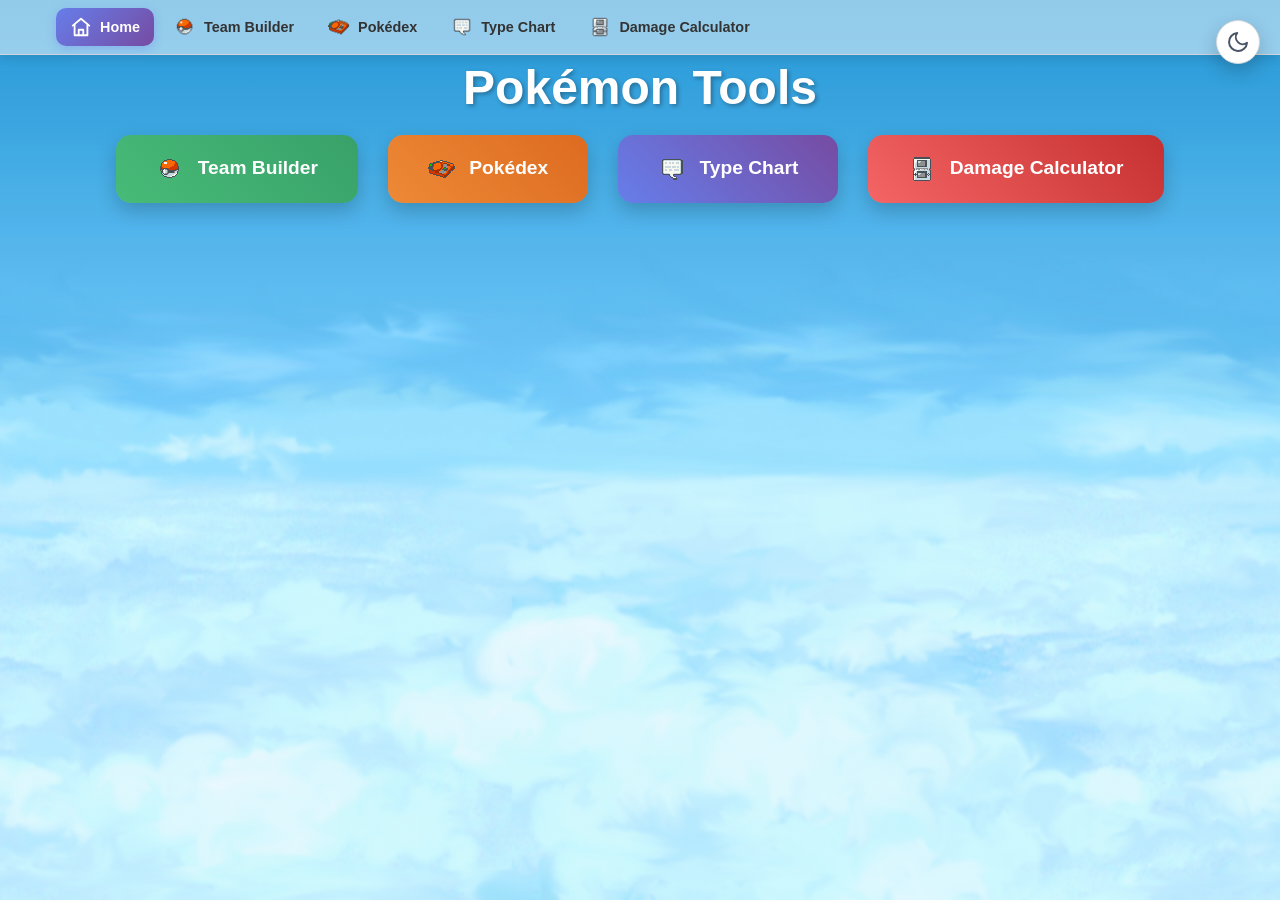
==== pages/index.html @ 104005f9 "initial version" ====
<!DOCTYPE html>
<html lang="en">
<head>
    <meta charset="UTF-8">
    <meta name="viewport" content="width=device-width, initial-scale=1.0">
    <title>Pokémon Tools - Home</title>
    <link rel="icon" type="image/png" href="../assets/images/Battle/icon_ball.png">
    <link rel="stylesheet" href="../css/main.css">
</head>
<body>
    <div class="night-stars" id="night-stars"></div>
    <button class="theme-toggle" onclick="toggleTheme()" title="Cambiar tema" aria-label="Cambiar tema">
        <svg class="theme-icon icon-moon" viewBox="0 0 24 24" fill="none" stroke="currentColor" stroke-width="2" stroke-linecap="round" stroke-linejoin="round"><path d="M21 12.79A9 9 0 1 1 11.21 3 7 7 0 0 0 21 12.79z"/></svg>
        <svg class="theme-icon icon-sun" viewBox="0 0 24 24" fill="none" stroke="currentColor" stroke-width="2" stroke-linecap="round" stroke-linejoin="round"><circle cx="12" cy="12" r="4"/><path d="M12 2v2M12 20v2M4.93 4.93l1.41 1.41M17.66 17.66l1.41 1.41M2 12h2M20 12h2M6.34 17.66l-1.41 1.41M19.07 4.93l-1.41 1.41"/></svg>
    </button>
    <div class="container">
        <h1 class="title">Pokémon Tools</h1>
        
        <div class="buttons-container">
            <a href="team-builder.html" class="nav-button team-builder">
                <img src="../assets/images/Icons/menuPokemon.png" alt="" class="nav-icon">
                Team Builder
            </a>
            <a href="pokedex.html" class="nav-button pokedex">
                <img src="../assets/images/Icons/menuPokedex.png" alt="" class="nav-icon">
                Pokédex
            </a>
            <a href="type-calculator.html" class="nav-button type-calculator">
                <img src="../assets/images/Icons/menuOptions.png" alt="" class="nav-icon">
                Type Chart
            </a>
            <a href="damage-calculator.html" class="nav-button damage-calculator">
                <img src="../assets/images/Icons/menuPokegear.png" alt="" class="nav-icon">
                Damage Calculator
            </a>
        </div>
    </div>
    <script src="../js/nav.js"></script>
    <script src="../js/theme.js"></script>
</body>
</html>
---- css/main.css ----
/* Variables CSS para temas */
:root {
    --bg-gradient: linear-gradient(135deg, #667eea 0%, #764ba2 100%);
    --text-primary: #333;
    --text-white: white;
    --bg-white: white;
    --border-color: #d1d5db;
    --shadow: 0 8px 20px rgba(0,0,0,0.2);
}

[data-theme="dark"] {
    --bg-gradient: linear-gradient(135deg, #1a202c 0%, #2d3748 100%);
    --text-primary: #f7fafc;
    --text-white: #f7fafc;
    --bg-white: #2d3748;
    --border-color: #4a5568;
    --shadow: 0 8px 20px rgba(0,0,0,0.4);
}

/* Barra de navegación compartida entre secciones */
.app-nav {
    position: sticky;
    top: 0;
    z-index: 900;
    width: 100%;
    background: color-mix(in srgb, var(--bg-white) 50%, transparent);
    border-bottom: 1px solid var(--border-color);
    box-shadow: 0 2px 10px rgba(0, 0, 0, 0.12);
}

.app-nav-inner {
    max-width: 1200px;
    margin: 0 auto;
    display: flex;
    flex-wrap: wrap;
    align-items: center;
    gap: 6px;
    padding: 8px 64px 8px 16px; /* espacio a la derecha para el botón de tema */
}

.app-nav-link {
    display: inline-flex;
    align-items: center;
    gap: 8px;
    padding: 8px 14px;
    border-radius: 10px;
    text-decoration: none;
    color: var(--text-primary);
    font-weight: 600;
    font-size: 0.9em;
    transition: background 0.15s ease, transform 0.15s ease;
    white-space: nowrap;
}

.app-nav-link:hover {
    background: rgba(102, 126, 234, 0.12);
    transform: translateY(-1px);
}

.app-nav-link.active {
    background: var(--bg-gradient);
    color: #fff;
    box-shadow: 0 3px 10px rgba(102, 126, 234, 0.35);
}

.app-nav-icon {
    width: 22px;
    height: 22px;
    object-fit: contain;
}

@media (max-width: 640px) {
    .app-nav-link span { display: none; }
    .app-nav-inner { justify-content: center; padding-right: 56px; }
}

/* Botón de cambio de tema: icono minimalista (luna en claro, sol en oscuro) */
.theme-toggle {
    position: fixed;
    top: 20px;
    right: 20px;
    z-index: 1000;
    width: 44px;
    height: 44px;
    background: var(--bg-white);
    border: 1px solid var(--border-color);
    border-radius: 50%;
    cursor: pointer;
    display: flex;
    align-items: center;
    justify-content: center;
    color: var(--text-primary);
    transition: transform 0.25s ease, box-shadow 0.25s ease, background 0.3s ease;
    box-shadow: var(--shadow);
}

.theme-toggle:hover {
    transform: translateY(-2px) rotate(-15deg);
    box-shadow: 0 10px 24px rgba(0, 0, 0, 0.28);
}

/* Los iconos SVG luna/sol viven dentro del botón; se alternan por tema. */
.theme-toggle .theme-icon {
    width: 24px;
    height: 24px;
    display: none;
}

/* Tema claro -> mostrar luna (indica que al pulsar pasas a oscuro). */
.theme-toggle .icon-moon {
    display: block;
    color: #4a5568;
}

/* Tema oscuro -> mostrar sol. */
[data-theme="dark"] .theme-toggle .icon-moon {
    display: none;
}

[data-theme="dark"] .theme-toggle .icon-sun {
    display: block;
    color: #f6d365;
}

/* Ocultar restos del switch antiguo si quedara markup viejo en caché. */
.theme-toggle-switch,
.theme-toggle > span {
    display: none !important;
}

/* ===== Fondos día / noche ===== */
body {
    position: relative;
    background-color: #87CEEB;
    background-image:
        linear-gradient(rgba(135, 206, 250, 0.15), rgba(135, 206, 250, 0.15)),
        url('../assets/images/Panoramas/cielo.png');
    background-size: cover;
    background-position: center;
    background-attachment: fixed;
    transition: background-image 0.4s ease;
}

body[data-theme="dark"] {
    background-image:
        linear-gradient(rgba(10, 14, 30, 0.55), rgba(10, 14, 30, 0.55)),
        url('../assets/images/Panoramas/cieloNocturno.png');
}

/* Capa de estrellas: solo visible en modo oscuro (noche). */
.night-stars {
    position: fixed;
    inset: 0;
    pointer-events: none;
    z-index: 0;
    opacity: 0;
    transition: opacity 0.6s ease;
}

body[data-theme="dark"] .night-stars {
    opacity: 1;
}

.night-stars .star {
    position: absolute;
    background: #fff;
    border-radius: 50%;
    animation: star-twinkle var(--twinkle-dur, 3s) ease-in-out infinite;
    opacity: 0.85;
}

@keyframes star-twinkle {
    0%, 100% { opacity: 0.15; transform: scale(0.8); }
    50%      { opacity: 1;    transform: scale(1.15); }
}

/* El contenido de la app debe quedar por encima del fondo/estrellas. */
.container,
.header,
.teams-container,
.sidebar-menu,
.team-navigator {
    position: relative;
    z-index: 1;
}

[data-theme="dark"] .nature-badge,
[data-theme="dark"] .ability-badge,
[data-theme="dark"] .item-badge {
    color: #000 !important;
}

[data-theme="dark"] .pokemon-display {
    color: var(--text-primary);
}

.pokemon-display[draggable="true"] {
    cursor: grab;
}

.pokemon-display[draggable="true"]:active {
    cursor: grabbing;
}

.pokemon-display.drag-over {
    border-color: #667eea;
    background-color: rgba(102, 126, 234, 0.1);
}

/* Estilos base */
* {
    margin: 0;
    padding: 0;
    box-sizing: border-box;
}

body {
    font-family: 'Segoe UI', Tahoma, Geneva, Verdana, sans-serif;
    min-height: 100vh;
    color: var(--text-primary);
    transition: all 0.3s ease;
}

.container {
    width: 99%;
    margin: 0 auto;
    padding: 5px;
}

/* Header */
header {
    text-align: center;
    margin-bottom: 30px;
    color: white;
}

header h1 {
    font-size: 2.5em;
    margin-bottom: 10px;
    text-shadow: 2px 2px 4px rgba(0,0,0,0.3);
    color: var(--text-white);
}

/* Página principal */
.title {
    font-size: 3em;
    margin-bottom: 20px;
    text-shadow: 2px 2px 4px rgba(0,0,0,0.3);
    text-align: center;
    color: var(--text-white);
}

.subtitle {
    font-size: 1.2em;
    margin-bottom: 40px;
    opacity: 0.9;
    text-align: center;
    color: var(--text-white);
}

.buttons-container {
    display: flex;
    gap: 30px;
    justify-content: center;
    flex-wrap: wrap;
}

.nav-button {
    background: var(--bg-white);
    color: #667eea;
    border: none;
    padding: 20px 40px;
    border-radius: 15px;
    font-size: 1.2em;
    font-weight: bold;
    cursor: pointer;
    transition: all 0.3s ease;
    box-shadow: var(--shadow);
    text-decoration: none;
    display: inline-block;
    min-width: 200px;
}

.nav-button:hover {
    transform: translateY(-5px);
    box-shadow: 0 12px 30px rgba(0,0,0,0.3);
    background: #f8f9fa;
}

.nav-button.team-builder {
    background: linear-gradient(45deg, #48bb78, #38a169);
    color: white;
}

.nav-button.team-builder:hover {
    background: linear-gradient(45deg, #38a169, #2f855a);
}

.nav-button.pokedex {
    background: linear-gradient(45deg, #ed8936, #dd6b20);
    color: white;
}

.nav-button.pokedex:hover {
    background: linear-gradient(45deg, #dd6b20, #c05621);
}

.nav-button.type-calculator {
    background: linear-gradient(45deg, #667eea, #764ba2);
    color: white;
}

.nav-button.type-calculator:hover {
    background: linear-gradient(45deg, #5a67d8, #6b46c1);
}

.nav-button.damage-calculator {
    background: linear-gradient(45deg, #f56565, #c53030);
    color: white;
}

.nav-button.damage-calculator:hover {
    background: linear-gradient(45deg, #e53e3e, #9b2c2c);
}

.description {
    margin-top: 40px;
    font-size: 0.9em;
    opacity: 0.8;
    line-height: 1.6;
    text-align: center;
    color: var(--text-white);
}

/* Icono en los botones de navegación del index */
.nav-icon {
    width: 28px;
    height: 28px;
    object-fit: contain;
    image-rendering: pixelated;
    vertical-align: middle;
    margin-right: 8px;
}

/* Icono junto al título de cada página */
.page-icon {
    width: 32px;
    height: 32px;
    object-fit: contain;
    image-rendering: pixelated;
    vertical-align: middle;
    margin-right: 8px;
}

/* Colores de tipos Pokémon */
.type-badge {
    display: inline-block;
    padding: 4px 8px;
    border-radius: 4px;
    font-size: 0.8em;
    font-weight: bold;
    color: white;
    margin: 2px;
}

.type-normal { background: #A8A878; }
.type-fire { background: #F08030; }
.type-water { background: #6890F0; }
.type-electric { background: #F8D030; }
.type-grass { background: #78C850; }
.type-ice { background: #98D8D8; }
.type-fighting { background: #C03028; }
.type-poison { background: #A040A0; }
.type-ground { background: #E0C068; }
.type-flying { background: #A890F0; }
.type-psychic { background: #F85888; }
.type-bug { background: #A8B820; }
.type-rock { background: #B8A038; }
.type-ghost { background: #705898; }
.type-dragon { background: #7038F8; }
.type-dark { background: #705848; }
.type-steel { background: #B8B8D0; }
.type-fairy { background: #EE99AC; }

/* Loading overlay */
.loading-overlay {
    position: fixed;
    top: 0;
    left: 0;
    width: 100%;
    height: 100%;
    background: rgba(0, 0, 0, 0.7);
    display: flex;
    align-items: center;
    justify-content: center;
    z-index: 2000;
}

.loading-content {
    text-align: center;
    color: white;
}

.pokeball-loader {
    width: 60px;
    height: 60px;
    border: 6px solid #f3f3f3;
    border-top: 6px solid #e53e3e;
    border-radius: 50%;
    animation: spin 1s linear infinite;
    margin: 0 auto 20px;
}

@keyframes spin {
    0% { transform: rotate(0deg); }
    100% { transform: rotate(360deg); }
}

/* Estilos para filtro de generación */
.generation-filter {
    padding: 8px 12px;
    border: 1px solid var(--border-color);
    border-radius: 6px;
    background: var(--bg-white);
    font-size: 0.9em;
    color: var(--text-primary);
    margin-bottom: 8px;
    width: 100%;
    cursor: pointer;
    transition: border-color 0.2s ease;
}

.generation-filter:focus {
    outline: none;
    border-color: #3b82f6;
    box-shadow: 0 0 0 2px rgba(59, 130, 246, 0.1);
}

.generation-filter:hover {
    border-color: #9ca3af;
}

.pokemon-selector-container {
    position: relative;
}

/* Autocompletado de objetos */
/* Combobox de naturalezas (stats coloreados: +rojo / -azul) */
.nature-combobox {
    position: relative;
}

.nature-combobox-control {
    display: flex;
    align-items: center;
    justify-content: space-between;
    gap: 8px;
    padding: 8px 10px;
    border: 2px solid var(--border-color);
    border-radius: 8px;
    background: var(--bg-white);
    cursor: pointer;
    transition: border-color 0.15s ease, box-shadow 0.15s ease;
}

.nature-combobox-control:hover {
    border-color: #667eea;
}

.nature-combobox-arrow {
    color: var(--text-secondary, #999);
    font-size: 0.8em;
    flex-shrink: 0;
    pointer-events: none;
}

.nature-combobox-display,
.nature-option {
    display: flex;
    align-items: center;
    gap: 8px;
    flex: 1;
    color: var(--text-primary);
}

.nature-name {
    font-weight: 600;
}

.nature-mods {
    display: inline-flex;
    gap: 6px;
    margin-left: auto;
}

.nature-up {
    color: #e53e3e;
    font-weight: 700;
    font-size: 0.9em;
}

.nature-down {
    color: #3182ce;
    font-weight: 700;
    font-size: 0.9em;
}

.nature-neutral {
    margin-left: auto;
    color: var(--text-secondary, #888);
    font-size: 0.85em;
    font-style: italic;
}

.nature-dropdown {
    position: absolute;
    top: calc(100% + 4px);
    left: 0;
    right: 0;
    background: var(--bg-white);
    border: 2px solid var(--border-color);
    border-radius: 8px;
    max-height: 280px;
    overflow-y: auto;
    z-index: 1000;
    display: none;
    box-shadow: 0 8px 20px rgba(0, 0, 0, 0.18);
}

.nature-dropdown.show {
    display: block;
}

.nature-option {
    padding: 8px 12px;
    cursor: pointer;
    font-size: 0.9em;
    transition: background-color 0.15s ease;
}

.nature-option:hover {
    background: rgba(102, 126, 234, 0.12);
}

.nature-option.selected {
    background: rgba(102, 126, 234, 0.2);
}

[data-theme="dark"] .nature-combobox-control,
[data-theme="dark"] .nature-dropdown {
    background: #2d3748;
    border-color: #4a5568;
}

[data-theme="dark"] .nature-option:hover {
    background: #374151;
}

[data-theme="dark"] .nature-up {
    color: #fc8181;
}

[data-theme="dark"] .nature-down {
    color: #63b3ed;
}

/* Combobox de objetos (input con búsqueda + dropdown con imágenes) */
.item-combobox {
    position: relative;
}

.item-combobox-control {
    display: flex;
    align-items: center;
    gap: 8px;
    padding: 6px 8px;
    border: 2px solid var(--border-color);
    border-radius: 8px;
    background: var(--bg-white);
    cursor: text;
    transition: border-color 0.15s ease, box-shadow 0.15s ease;
}

.item-combobox-control:focus-within {
    border-color: #667eea;
    box-shadow: 0 0 0 3px rgba(102, 126, 234, 0.15);
}

.item-combobox-icon {
    width: 24px;
    height: 24px;
    object-fit: contain;
    flex-shrink: 0;
    visibility: hidden;
}

.item-combobox-input {
    flex: 1;
    border: none !important;
    outline: none;
    background: transparent;
    padding: 2px 0 !important;
    font-size: 0.95em;
    color: var(--text-primary);
    min-width: 0;
}

.item-combobox-clear {
    border: none;
    background: rgba(0, 0, 0, 0.08);
    color: var(--text-primary);
    width: 18px;
    height: 18px;
    border-radius: 50%;
    cursor: pointer;
    display: none;
    align-items: center;
    justify-content: center;
    font-size: 14px;
    line-height: 1;
    flex-shrink: 0;
    transition: background 0.15s ease;
}

.item-combobox-clear:hover {
    background: #e53e3e;
    color: #fff;
}

.item-combobox-arrow {
    color: var(--text-secondary, #999);
    font-size: 0.8em;
    flex-shrink: 0;
    pointer-events: none;
}

.item-autocomplete-dropdown {
    position: absolute;
    top: calc(100% + 4px);
    left: 0;
    right: 0;
    background: var(--bg-white);
    border: 2px solid var(--border-color);
    border-radius: 8px;
    max-height: 260px;
    overflow-y: auto;
    z-index: 1000;
    display: none;
    box-shadow: 0 8px 20px rgba(0, 0, 0, 0.18);
}

.item-autocomplete-dropdown.show {
    display: block;
}

.item-autocomplete-item {
    display: flex;
    align-items: center;
    gap: 10px;
    padding: 8px 12px;
    cursor: pointer;
    transition: background-color 0.15s ease;
    color: var(--text-primary);
    font-size: 0.9em;
}

.item-autocomplete-item .item-option-name {
    white-space: nowrap;
    overflow: hidden;
    text-overflow: ellipsis;
}

.item-autocomplete-item:hover,
.item-autocomplete-item.highlighted {
    background: rgba(102, 126, 234, 0.12);
}

.item-autocomplete-none {
    border-bottom: 1px solid var(--border-color);
    font-style: italic;
    color: var(--text-secondary, #888);
}

.item-autocomplete-empty {
    padding: 10px 12px;
    color: var(--text-secondary, #888);
    font-size: 0.85em;
    font-style: italic;
}

[data-theme="dark"] .item-combobox-control {
    background: #2d3748;
    border-color: #4a5568;
}

[data-theme="dark"] .item-combobox-clear {
    background: rgba(255, 255, 255, 0.12);
    color: #e2e8f0;
}

[data-theme="dark"] .item-autocomplete-dropdown {
    background: #2d3748;
    border-color: #4a5568;
}

[data-theme="dark"] .item-autocomplete-item {
    color: #e2e8f0;
}

[data-theme="dark"] .item-autocomplete-item:hover,
[data-theme="dark"] .item-autocomplete-item.highlighted {
    background: #374151;
}

/* Botón Volver */
.header {
    display: flex;
    align-items: center;
    gap: 20px;
    margin-bottom: 30px;
}

.back-btn {
    background: var(--bg-white);
    color: #667eea;
    text-decoration: none;
    padding: 10px 20px;
    border-radius: 8px;
    font-weight: bold;
    transition: all 0.3s ease;
    box-shadow: var(--shadow);
    border: 2px solid transparent;
}

.back-btn:hover {
    transform: translateY(-2px);
    box-shadow: 0 8px 20px rgba(0,0,0,0.2);
    border-color: #667eea;
}

[data-theme="dark"] .back-btn {
    background: #2d3748;
    color: #e2e8f0;
    border-color: #4a5568;
}

[data-theme="dark"] .back-btn:hover {
    border-color: #667eea;
}

.header h1 {
    margin: 0;
    color: var(--text-white);
    text-shadow: 2px 2px 4px rgba(0,0,0,0.3);
}

/* Responsive */
@media (max-width: 768px) {
    /* Cortar cualquier desbordamiento horizontal de la página en móvil.
       El scroll horizontal deseado (fila de Pokémon) vive en .slots-container. */
    html, body {
        overflow-x: hidden;
        max-width: 100%;
    }

    .container {
        max-width: 100%;
        overflow-x: hidden;
    }

    .title {
        font-size: 2em;
    }
    
    .buttons-container {
        flex-direction: column;
        align-items: center;
    }
    
    .nav-button {
        width: 100%;
        max-width: 300px;
    }
    
    .container {
        padding: 10px;
    }
    
    .generation-filter {
        font-size: 0.7em;
        min-width: 70px;
        margin-right: 4px;
    }
}
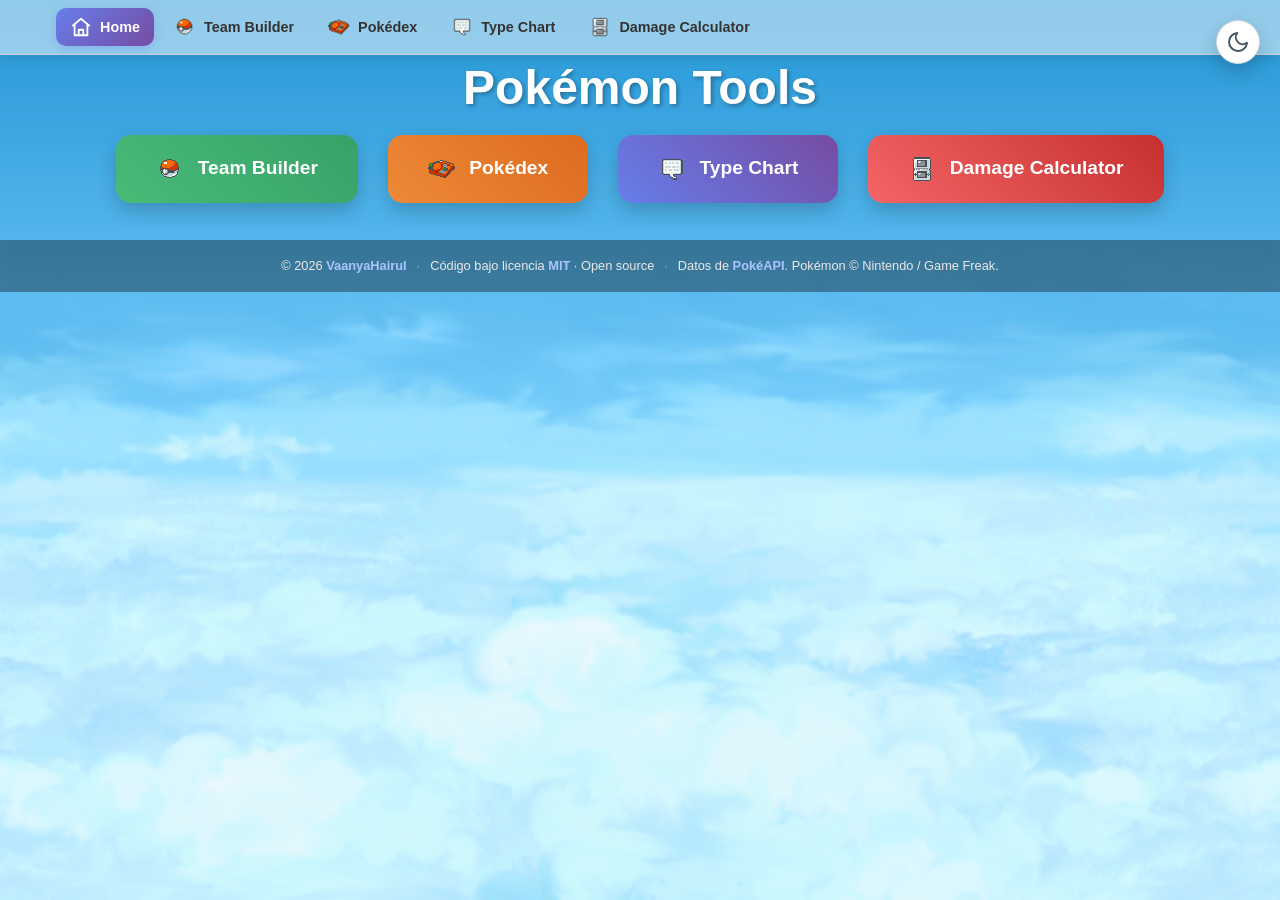
==== commit c819a88d: "Visual upgrade" ====
--- a/pages/index.html
+++ b/pages/index.html
@@ -36,6 +36,7 @@
         </div>
     </div>
     <script src="../js/nav.js"></script>
+    <script src="../js/footer.js"></script>
     <script src="../js/theme.js"></script>
 </body>
 </html>
--- a/css/main.css
+++ b/css/main.css
@@ -72,6 +72,47 @@
 @media (max-width: 640px) {
     .app-nav-link span { display: none; }
     .app-nav-inner { justify-content: center; padding-right: 56px; }
+}
+
+/* Footer compartido (copyright + atribución) */
+.app-footer {
+    margin-top: 32px;
+    padding: 16px;
+    background: rgba(0, 0, 0, 0.35);
+    color: #e8e8e8;
+    font-size: 0.8em;
+    text-align: center;
+    backdrop-filter: blur(2px);
+}
+
+.app-footer-inner {
+    max-width: 1000px;
+    margin: 0 auto;
+    display: flex;
+    flex-wrap: wrap;
+    justify-content: center;
+    align-items: center;
+    gap: 6px 10px;
+    line-height: 1.6;
+}
+
+.app-footer a {
+    color: #a9c4ff;
+    text-decoration: none;
+    font-weight: 600;
+}
+
+.app-footer a:hover {
+    text-decoration: underline;
+}
+
+.app-footer-sep {
+    opacity: 0.5;
+}
+
+@media (max-width: 640px) {
+    .app-footer-sep { display: none; }
+    .app-footer-inner { flex-direction: column; gap: 4px; }
 }
 
 /* Botón de cambio de tema: icono minimalista (luna en claro, sol en oscuro) */
@@ -445,6 +486,100 @@
 }
 
 /* Autocompletado de objetos */
+/* Combobox de pokébola (dropdown con miniatura de cada bola) */
+.ball-combobox {
+    position: relative;
+}
+
+.ball-combobox-control {
+    display: flex;
+    align-items: center;
+    gap: 8px;
+    padding: 6px 10px;
+    border: 2px solid var(--border-color);
+    border-radius: 8px;
+    background: var(--bg-white);
+    cursor: pointer;
+    transition: border-color 0.15s ease;
+}
+
+.ball-combobox-control:hover {
+    border-color: #667eea;
+}
+
+/* El icono del control es un frame del spritesheet (ratio 1:2). */
+#pokemon-ball-icon.ball-sprite {
+    width: 20px;
+    height: 40px;
+    flex-shrink: 0;
+}
+
+.ball-combobox-label {
+    flex: 1;
+    color: var(--text-primary);
+    font-weight: 600;
+}
+
+.ball-combobox-arrow {
+    color: var(--text-secondary, #999);
+    font-size: 0.8em;
+    pointer-events: none;
+}
+
+.ball-dropdown {
+    position: absolute;
+    top: calc(100% + 4px);
+    left: 0;
+    right: 0;
+    background: var(--bg-white);
+    border: 2px solid var(--border-color);
+    border-radius: 8px;
+    max-height: 280px;
+    overflow-y: auto;
+    z-index: 1000;
+    display: none;
+    box-shadow: 0 8px 20px rgba(0, 0, 0, 0.18);
+}
+
+.ball-dropdown.show {
+    display: block;
+}
+
+.ball-option {
+    display: flex;
+    align-items: center;
+    gap: 10px;
+    padding: 6px 12px;
+    cursor: pointer;
+    font-size: 0.9em;
+    color: var(--text-primary);
+    transition: background-color 0.15s ease;
+}
+
+.ball-option-icon {
+    width: 22px;
+    height: 44px;
+    flex-shrink: 0;
+}
+
+.ball-option:hover {
+    background: rgba(102, 126, 234, 0.12);
+}
+
+.ball-option.selected {
+    background: rgba(102, 126, 234, 0.2);
+}
+
+[data-theme="dark"] .ball-combobox-control,
+[data-theme="dark"] .ball-dropdown {
+    background: #2d3748;
+    border-color: #4a5568;
+}
+
+[data-theme="dark"] .ball-option:hover {
+    background: #374151;
+}
+
 /* Combobox de naturalezas (stats coloreados: +rojo / -azul) */
 .nature-combobox {
     position: relative;
